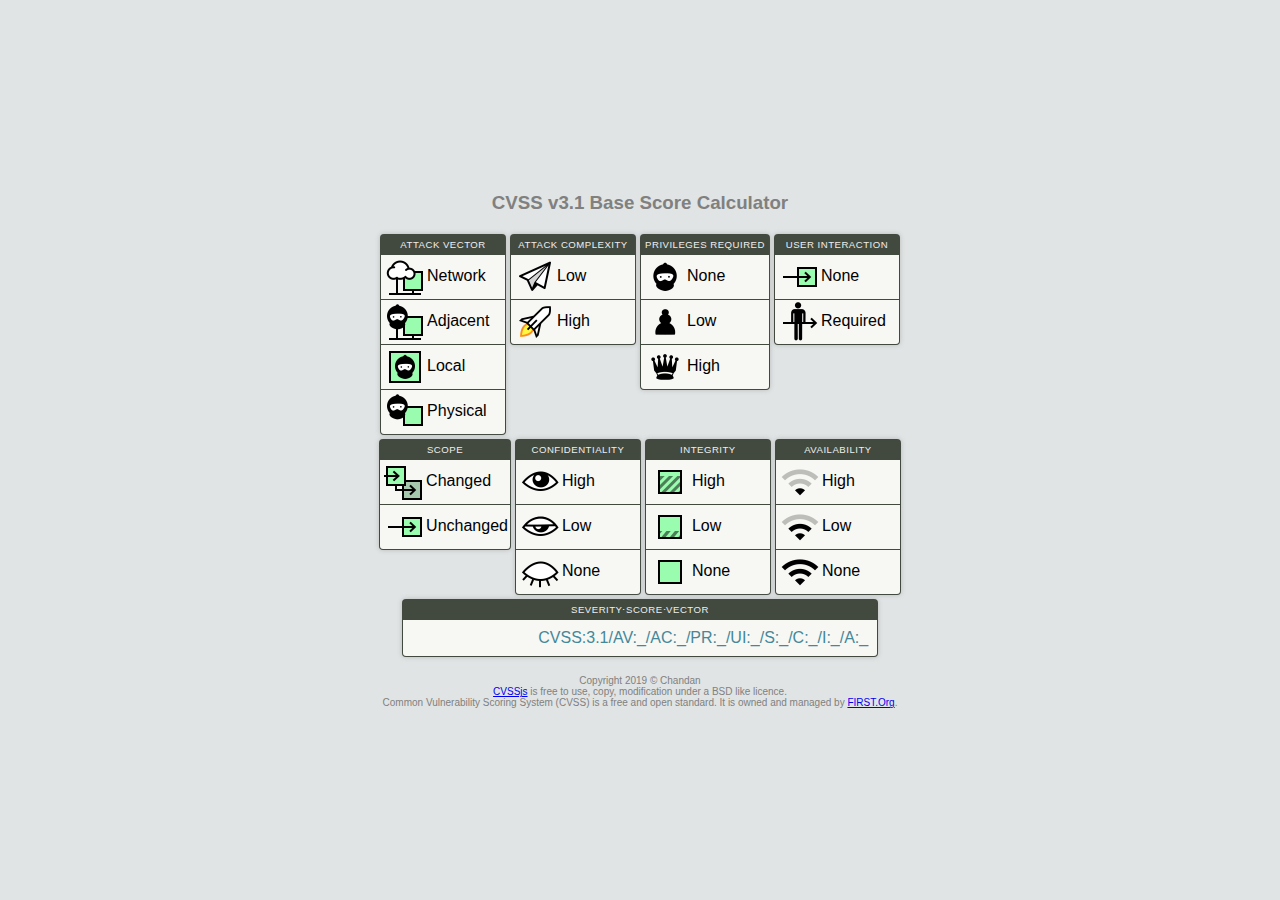
==== index.html @ b306a373 "Add files via upload" ====
<html>

<head>
    <title>CVSS Calculator v3.1 - Base Score</title>
<link rel="icon" 
      type="image/png" 
      href="favicon.png">
<link rel="shortcut icon" type="image/png" href="favicon.png">
    <meta name="description" content="Easy to use illustrated graphical Common Vulnerability Scoring System (CVSS) Base Score Calculator with hints"/>
   <meta name="keywords" content="CVSS v3.1 Base Score Calculator,ATTACK VECTOR,Network,Adjacent,Local,Physical,ATTACK COMPLEXITY,Low,High,PRIVILEGES REQUIRE,None,Low,High,USER INTERACTION,None,Required,SCOPE,Changed,Unchanged,CONFIDENTIALITY,High,Low,None,INTEGRITY,High,Low,None,AVAILABILITY,High,Low,None,SEVERITY,SCORE,VECTOR"/>
    <meta property="og:type" content="website" />
    <meta property="og:image" content="cvss-calculator-screenshot.png" />
    <meta name="og:title" property="og:title" content="CVSS v3.1 Base Score Calculator"/>
    <meta name="twitter:title" content="CVSS v3.1 Base Score Calculator"/>
    <meta name="og:description" property="og:description" content="Easy to use illustrated graphical Common Vulnerability Scoring System (CVSS) Base Score Calculator with hints">
    <meta name="viewport" content="width=device-width, initial-scale=1.0">
    <link rel="stylesheet" type="text/css" media="all" href="cvss.css">
    <script src="cvss.js"></script>
    <style>
        body {
            background-color: #e0e4e4;
            font-family: arial;
            padding: 1em;
            text-align: center;
            align-content: center;
        }
        #footer {
            font-size: x-small;
        }
        #cvssboard {
            text-align: center;
            align-content: center;
        }
        #footer, H3 {
            color: gray;
        }
@media screen and (min-width: 720px) {
        #cvssboard {
            width: 640px;
            align-content: center;
            display: inline-block;
        }
}
    </style>
</head>

<body>
    <hgroup>
    <h3>CVSS v3.1 Base Score Calculator</h3></hgroup>
    <div id="cvssboard">
    </div>
    <br>
    <footer id="footer">
Copyright 2019 © Chandan
<br/><a href="https://github.com/cvssjs">CVSSjs</a> is free to use, copy, modification under a BSD like licence.
<br/>Common Vulnerability Scoring System (CVSS) is a free and open standard. It is owned and managed by <a href="http://www.first.org/cvss">FIRST.Org</a>.</footer>
    <script>
        var c = new CVSS("cvssboard", {
            onchange: function() {
                window.location.hash = c.get().vector;
                c.vector.setAttribute('href', '#' + c.get().vector)
            }
        });
        if (window.location.hash.substring(1).length > 0) {
            c.set(decodeURIComponent(window.location.hash.substring(1)));
        }
    </script>

</body>

</html>
---- cvss.css ----
/* Copyright (c) 2015-2019, Chandan B.N
 * All rights reserved.
 *
 * Redistribution and use in source and binary forms, with or without modification, are permitted provided that the
 * following conditions are met:
 * 1. Redistributions of source code must retain the above copyright notice, this list of conditions and the following
 *    disclaimer.
 * 2. Redistributions in binary form must reproduce the above copyright notice, this list of conditions and the
 *    following disclaimer in the documentation and/or other materials provided with the distribution.
 * 3. Neither the name of the copyright holder nor the names of its contributors may be used to endorse or promote
 *    products derived from this software without specific prior written permission.
 *
 * THIS SOFTWARE IS PROVIDED BY THE COPYRIGHT HOLDERS AND CONTRIBUTORS "AS IS" AND ANY EXPRESS OR IMPLIED WARRANTIES,
 * INCLUDING, BUT NOT LIMITED TO, THE IMPLIED WARRANTIES OF MERCHANTABILITY AND FITNESS FOR A PARTICULAR PURPOSE ARE
 * DISCLAIMED. IN NO EVENT SHALL THE COPYRIGHT HOLDER OR CONTRIBUTORS BE LIABLE FOR ANY DIRECT, INDIRECT, INCIDENTAL,
 * SPECIAL, EXEMPLARY, OR CONSEQUENTIAL DAMAGES (INCLUDING, BUT NOT LIMITED TO, PROCUREMENT OF SUBSTITUTE GOODS OR
 * SERVICES; LOSS OF USE, DATA, OR PROFITS; OR BUSINESS INTERRUPTION) HOWEVER CAUSED AND ON ANY THEORY OF LIABILITY,
 * WHETHER IN CONTRACT, STRICT LIABILITY, OR TORT (INCLUDING NEGLIGENCE OR OTHERWISE) ARISING IN ANY WAY OUT OF THE USE
 * OF THIS SOFTWARE, EVEN IF ADVISED OF THE POSSIBILITY OF SUCH DAMAGE.
 */

.cvssjs i {
    width: 1em;
    height: 1em;
    display: inline-block;
    background: url("cvssicons.png") 0 0 no-repeat;
    vertical-align: middle;
    background-size: cover;
    margin-right: 4px;
    margin: 2px;
    font-size: 40px;
}

.cvssjs i.AVN {
    background-position: -3em 0;
}

.cvssjs i.AVA {
    background-position: -2em 0;
}

.cvssjs i.AVL {
    background-position: -1em 0;
}

.cvssjs i.AVP {
    background-position: 0 0;
}

.cvssjs i.ACL {
    background-position: -4em 0;
}

.cvssjs i.ACH {
    background-position: -5em 0;
}

.cvssjs i.PRN {
    background-position: -6em 0;
}

.cvssjs i.PRL {
    background-position: -7em 0;
}

.cvssjs i.PRH {
    background-position: -8em 0;
}

.cvssjs i.UIN {
    background-position: -10em 0;
}

.cvssjs i.UIR {
    background-position: -9em 0;
}

.cvssjs i.SC {
    background-position: -11em 0;
}

.cvssjs i.SU {
    background-position: -10em 0;
}

.cvssjs i.CH {
    background-position: -14em 0;
}

.cvssjs i.CL {
    background-position: -13em 0;
}

.cvssjs i.CN {
    background-position: -12em 0;
}

.cvssjs i.IH {
    background-position: -16em 0;
}

.cvssjs i.IL {
    background-position: -17em 0;
}

.cvssjs i.IN {
    background-position: -15em 0;
}

.cvssjs i.AH {
    background-position: -20em 0;
}

.cvssjs i.AL {
    background-position: -19em 0;
}

.cvssjs i.AN {
    background-position: -18em 0;
}

.cvssjs a {
    color: #489;
    text-decoration: none;
}

.cvssjs dl {
    display: inline-block;
    vertical-align: top;
    background-color: #424a40;
    margin-top: 2px;
    margin-bottom: 2px;
    margin: 2px;
    border-radius: 4px;
    box-shadow: 0px 0px 5px #bbb;
    transition: background-color 0.3s ease-in-out;
}
.cvssjs dt {
    color: #EEEEEE;
    padding: 5px;
    font-size: 60%;
    overflow-x: hidden;
    text-transform: uppercase;
    letter-spacing: .5px;
}
.cvssjs dl:hover, .cvssjs dl:focus {
    background-color: #676a60;
    box-shadow: 0px 0px 5px #aaa;
}
.cvssjs dl:hover dt, .cvssjs dl:focus dt {
    color: #ffffff;
}
.cvssjs dd {
    margin: 0px;
    padding: 0px;
    text-align: left;
}

.cvssjs dd label,
#predef span {
    min-width: 7.5em;
    padding: 0px 2px 0px 2px;
    display: block;
    margin: 1px;
    margin-top: 0px;
    background-color: #f7f7f4;
    vertical-align: middle;
    transition: background-color 0.3s ease-in-out;
}

.cvssjs dd:last-child label,
#predef span:last-child {
    border-bottom-left-radius: 3px;
    border-bottom-right-radius: 3px;
}

.cvssjs dd small {
    display: none;
}

.cvssjs dd:hover small {
    position: absolute;
    max-width: 220px;
    border: solid 1px #333;
    display: block;
    color: black;
    background-color: #FFFFC1;
    border-radius: 5px;
    padding: 5px;
    margin-top: .7em;
    margin-left: 5em;
    box-shadow: 2px 2px 5px #333;
    z-index: 1;
}

#predef span:hover:before {
    content: "<";
    display: block;
    position: absolute;
    margin-top: 0px;
    margin-left: -2px;
    color: #424a40;
}

.cvssjs dd > input {
    border: 0;
    clip: rect(0 0 0 0);
    height: 1px;
    margin: -1px;
    overflow: hidden;
    padding: 0;
    position: absolute;
    width: 1px;
}

.cvssjs dd:nth-child(2) input:checked + label,
.cvssjs .Critical {
    background-color: rgb(240, 130, 120);
}

.cvssjs dd input:checked + label,
.cvssjs .High {
    background-color: rgb(240, 170, 83);
    transition: background-color 0.1s ease-in-out;
}

.cvssjs dd:last-child input:checked + label,
.cvssjs dl.AV dd:nth-child(4) input:checked + label,
.cvssjs .Medium {
    background-color: rgb(250, 230, 120);
}

.cvssjs .Low {
    background-color: rgb(208, 212, 134)
}

.cvssjs dl.C dd:last-child input:checked + label,
.cvssjs dl.I dd:last-child input:checked + label,
.cvssjs dl.A dd:last-child input:checked + label,
.cvssjs .None {
    background-color: rgb(162, 213, 114);
}

.cvssjs dd:nth-child(2) label:hover {
    background-color: rgb(250, 140, 130);
}

.cvssjs dd label:hover {
    background-color: rgb(250, 180, 93);
    transition: background-color 0.1s ease-in-out;
}

.cvssjs dl.PR dd:last-child label:hover,
.cvssjs dd:last-child label:hover,
.cvssjs dl.AV dd:nth-child(4) label:hover {
    background-color: rgb(255, 240, 130);
}

.cvssjs dl.C dd:last-child label:hover,
.cvssjs dl.I dd:last-child label:hover,
.cvssjs dl.A dd:last-child label:hover {
    background-color: rgb(172, 223, 124);
}

.cvssjs hr {
    border-style: dashed;
    color: #949ca0;
}

.cvssjs .score,
.cvssjs .vector,
.cvssjs .severity {
    margin: 2px;
    display: inline-block;
}

.cvssjs .score {
    width: 1.5em;
}

.cvssjs .severity {
    width: 5em;
    border-radius: 4px;
    padding: 5px;
    text-align: center;
    transition: background-color 0.1s ease-out;
}

.cvssjs .results {
    padding: 7px;
}

.cvssjs dl dd label.results:hover {
    background-color: white;
}

.cvssjs .results sub {
    display: none;
    font-size: x-small;
}
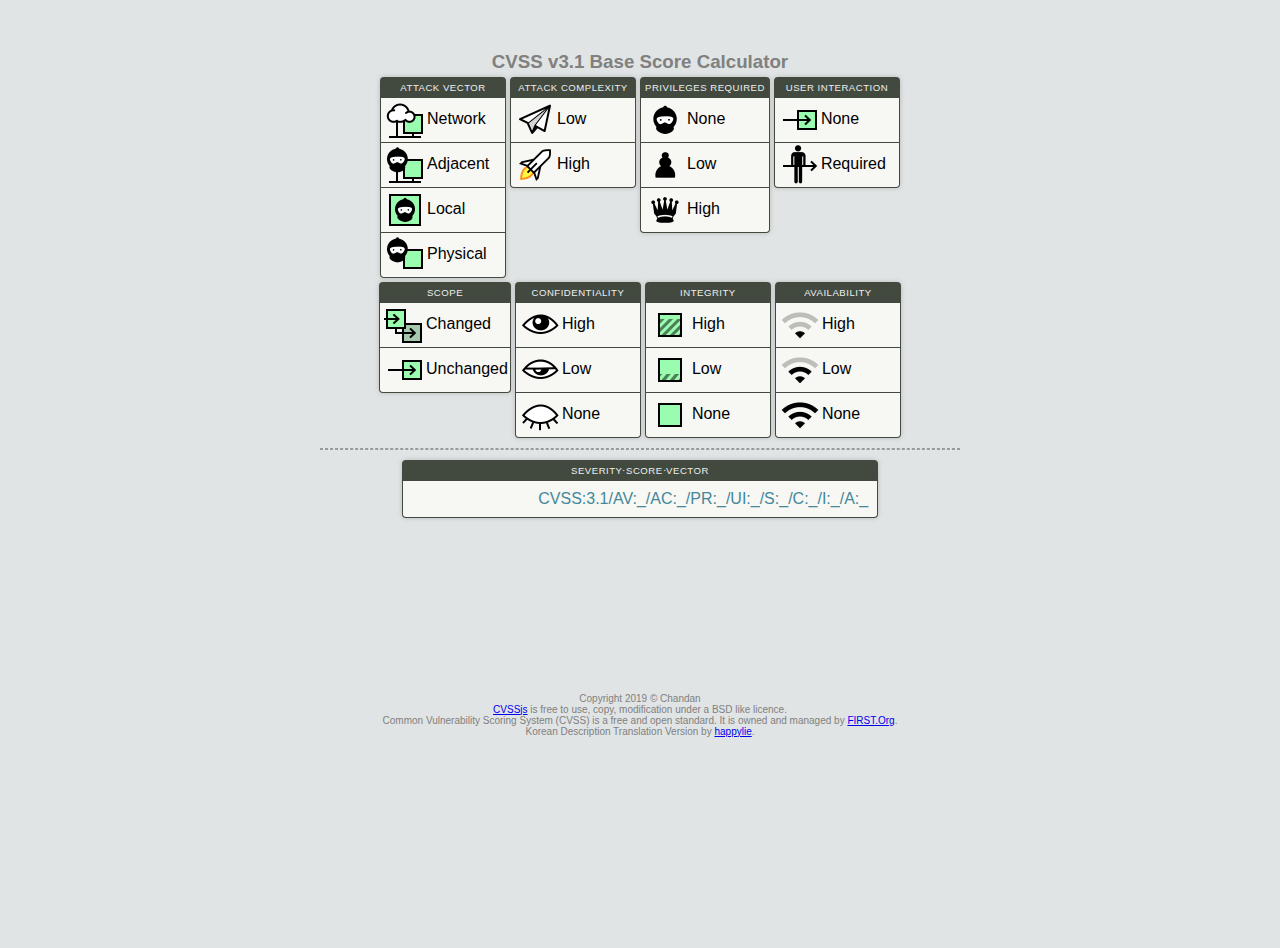
==== commit c72c6b9f: "Update" ====
--- a/index.html
+++ b/index.html
@@ -1,71 +1,51 @@
-<html>
-
-<head>
-    <title>CVSS Calculator v3.1 - Base Score</title>
-<link rel="icon" 
-      type="image/png" 
-      href="favicon.png">
-<link rel="shortcut icon" type="image/png" href="favicon.png">
-    <meta name="description" content="Easy to use illustrated graphical Common Vulnerability Scoring System (CVSS) Base Score Calculator with hints"/>
-   <meta name="keywords" content="CVSS v3.1 Base Score Calculator,ATTACK VECTOR,Network,Adjacent,Local,Physical,ATTACK COMPLEXITY,Low,High,PRIVILEGES REQUIRE,None,Low,High,USER INTERACTION,None,Required,SCOPE,Changed,Unchanged,CONFIDENTIALITY,High,Low,None,INTEGRITY,High,Low,None,AVAILABILITY,High,Low,None,SEVERITY,SCORE,VECTOR"/>
-    <meta property="og:type" content="website" />
-    <meta property="og:image" content="cvss-calculator-screenshot.png" />
-    <meta name="og:title" property="og:title" content="CVSS v3.1 Base Score Calculator"/>
-    <meta name="twitter:title" content="CVSS v3.1 Base Score Calculator"/>
-    <meta name="og:description" property="og:description" content="Easy to use illustrated graphical Common Vulnerability Scoring System (CVSS) Base Score Calculator with hints">
-    <meta name="viewport" content="width=device-width, initial-scale=1.0">
-    <link rel="stylesheet" type="text/css" media="all" href="cvss.css">
-    <script src="cvss.js"></script>
-    <style>
-        body {
-            background-color: #e0e4e4;
-            font-family: arial;
-            padding: 1em;
-            text-align: center;
-            align-content: center;
-        }
-        #footer {
-            font-size: x-small;
-        }
-        #cvssboard {
-            text-align: center;
-            align-content: center;
-        }
-        #footer, H3 {
-            color: gray;
-        }
-@media screen and (min-width: 720px) {
-        #cvssboard {
-            width: 640px;
-            align-content: center;
-            display: inline-block;
-        }
-}
-    </style>
-</head>
-
-<body>
-    <hgroup>
-    <h3>CVSS v3.1 Base Score Calculator</h3></hgroup>
-    <div id="cvssboard">
-    </div>
-    <br>
-    <footer id="footer">
-Copyright 2019 © Chandan
-<br/><a href="https://github.com/cvssjs">CVSSjs</a> is free to use, copy, modification under a BSD like licence.
-<br/>Common Vulnerability Scoring System (CVSS) is a free and open standard. It is owned and managed by <a href="http://www.first.org/cvss">FIRST.Org</a>.</footer>
-    <script>
-        var c = new CVSS("cvssboard", {
-            onchange: function() {
-                window.location.hash = c.get().vector;
-                c.vector.setAttribute('href', '#' + c.get().vector)
-            }
-        });
-        if (window.location.hash.substring(1).length > 0) {
-            c.set(decodeURIComponent(window.location.hash.substring(1)));
-        }
-    </script>
-
-</body>
-
-</html>+<html lang="ko">
+    <head>
+        <title>CVSS Calculator v3.1 - Base Score</title>
+        <link rel="icon" type="image/png" href="favicon.png">
+        <link rel="shortcut icon" type="image/png" href="favicon.png">
+        <meta name="description" content="Easy to use illustrated graphical Common Vulnerability Scoring System (CVSS) Base Score Calculator with hints"/>
+        <meta name="keywords" content="CVSS v3.1 Base Score Calculator,ATTACK VECTOR,Network,Adjacent,Local,Physical,ATTACK COMPLEXITY,Low,High,PRIVILEGES REQUIRE,None,Low,High,USER INTERACTION,None,Required,SCOPE,Changed,Unchanged,CONFIDENTIALITY,High,Low,None,INTEGRITY,High,Low,None,AVAILABILITY,High,Low,None,SEVERITY,SCORE,VECTOR"/>
+        <meta property="og:url" content="https://happylie.github.io/cvss/" />
+        <meta property="og:type" content="website" />
+        <meta property="og:title" content="CVSS v3.1 Base Score Calculator"/>
+        <meta property="og:description" content="Easy to use illustrated graphical Common Vulnerability Scoring System (CVSS) Base Score Calculator with hints">
+        <meta name="twitter:title" content="CVSS v3.1 Base Score Calculator"/>
+        <meta name="viewport" content="width=device-width, initial-scale=1.0">
+        <link rel="stylesheet" type="text/css" media="all" href="cvss.css">
+	</head>
+	<body>
+		<div id="head">
+			<h3>CVSS v3.1 Base Score Calculator</h3>
+		</div>
+		<br>
+		<div id="a_side">
+			<ins class="kakao_ad_area" style="display:none;" data-ad-unit="DAN-MW8i9OR5r8c5yuyk" data-ad-width="160" data-ad-height="600"></ins>
+		</div>
+		<div id="contents">
+			<div id="cvssboard"></div>
+		</div>
+		<div id="b_side">
+			<ins class="kakao_ad_area" style="display:none;" data-ad-unit="DAN-Xpee5Gs084xW6svT" data-ad-width="160" data-ad-height="600"></ins>
+		</div>
+		<div id="footer">
+			Copyright 2019 © Chandan
+			<br/><a href="https://github.com/cvssjs">CVSSjs</a> is free to use, copy, modification under a BSD like licence.
+			<br/>Common Vulnerability Scoring System (CVSS) is a free and open standard. It is owned and managed by <a href="http://www.first.org/cvss">FIRST.Org</a>.
+			<br/>Korean Description Translation Version by <a href="https://happylie.tistory.com/278">happylie</a>.
+			<br/><br/><ins class="kakao_ad_area" style="display:none;" data-ad-unit="DAN-Kr80APVpoKTfJWh5" data-ad-width="320" data-ad-height= "100"></ins>
+		</div>
+	</body>
+    	<script type="text/javascript" src="//t1.daumcdn.net/kas/static/ba.min.js" async></script>
+	<script src="cvss.js"></script>
+    	<script>
+		var c = new CVSS("cvssboard", {
+		    onchange: function() {
+			window.location.hash = c.get().vector;
+			c.vector.setAttribute('href', '#' + c.get().vector)
+		    }
+		});
+		if (window.location.hash.substring(1).length > 0) {
+		    c.set(decodeURIComponent(window.location.hash.substring(1)));
+		}
+	</script>
+</html>
--- a/cvss.css
+++ b/cvss.css
@@ -297,4 +297,54 @@
 .cvssjs .results sub {
     display: none;
     font-size: x-small;
+}
+
+html, body {
+    background-color: #e0e4e4;
+    font-family: arial;
+    padding: 1em;
+    margin:0;
+    height:100%
+}
+
+#head {
+    width: 100%;
+    height: 25px;
+    color: gray;
+    text-align: center;
+    align-content: center;
+}
+
+#a_side {
+    width: 15%;
+    height: 600px;
+    float: left;
+}
+
+#contents {
+    width: 70%;
+    height: 600px;
+    float: left;
+}
+
+#cvssboard {
+    width:640px;
+    text-align: center;
+    align-content: center;
+    margin: auto;
+}
+
+#b_side {
+    width: 15%;
+    height: 600px;
+    float: left;
+}
+
+#footer {
+    color: gray;
+    width: 100%;
+    height: 10%;
+    text-align: center;
+    align-content: center;
+    font-size: x-small;
 }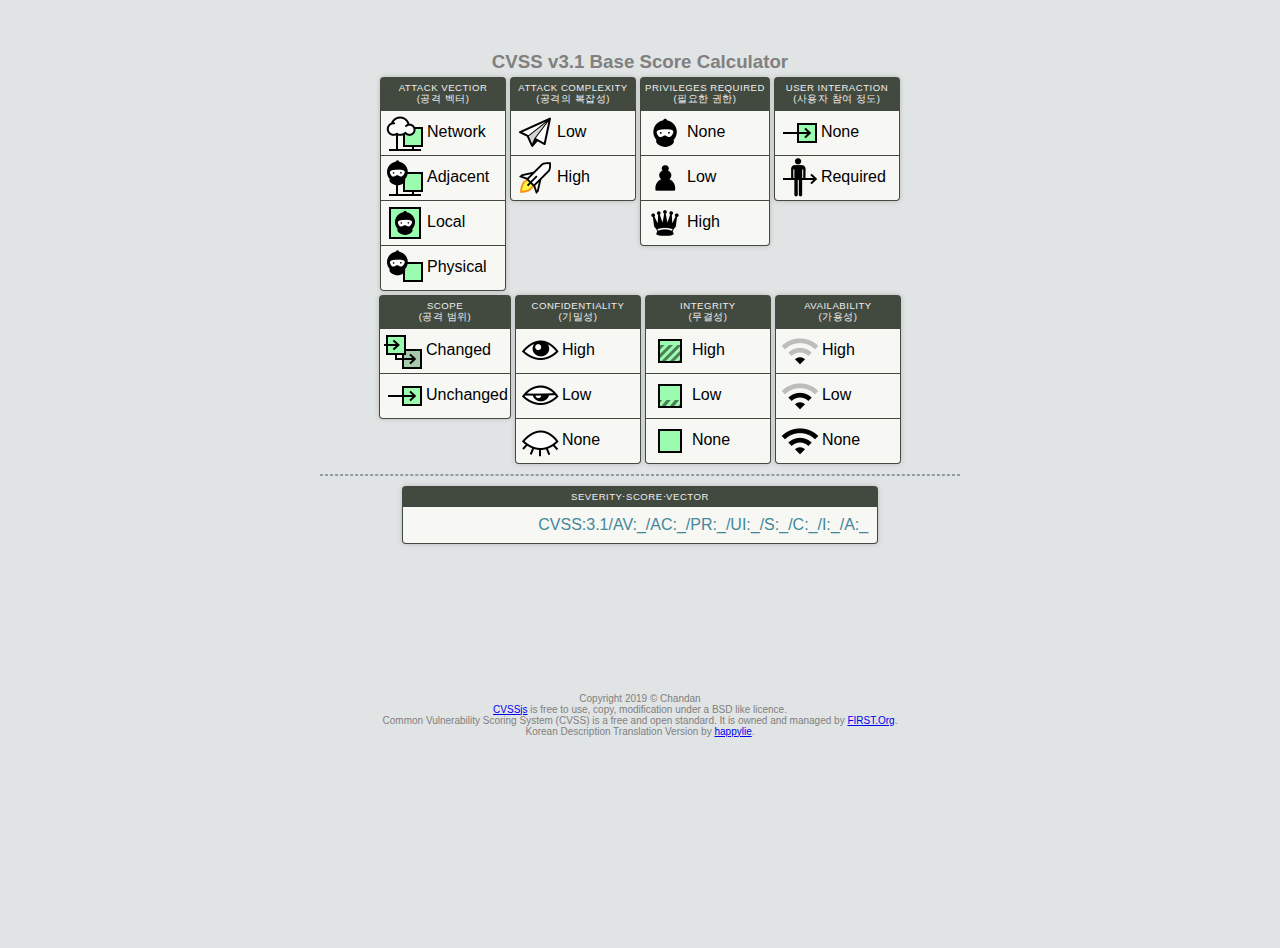
==== commit 9af9aefc: "Update" ====
--- a/index.html
+++ b/index.html
@@ -31,7 +31,7 @@
 			Copyright 2019 © Chandan
 			<br/><a href="https://github.com/cvssjs">CVSSjs</a> is free to use, copy, modification under a BSD like licence.
 			<br/>Common Vulnerability Scoring System (CVSS) is a free and open standard. It is owned and managed by <a href="http://www.first.org/cvss">FIRST.Org</a>.
-			<br/>Korean Description Translation Version by <a href="https://happylie.tistory.com/278">happylie</a>.
+			<br/>Korean Description Translation Version by <a href="https://happylie.tistory.com/131">happylie</a>.
 			<br/><br/><ins class="kakao_ad_area" style="display:none;" data-ad-unit="DAN-Kr80APVpoKTfJWh5" data-ad-width="320" data-ad-height= "100"></ins>
 		</div>
 	</body>
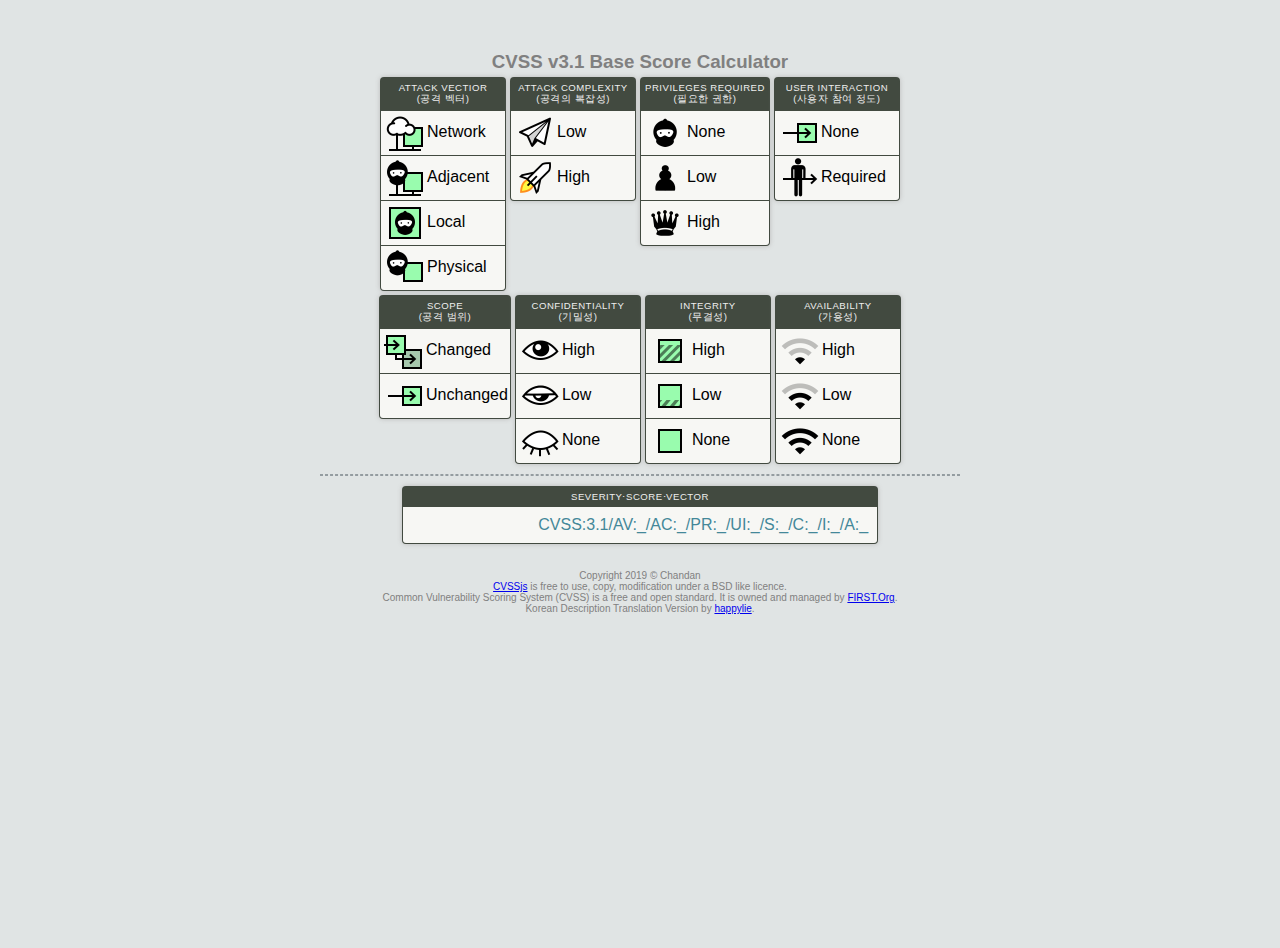
==== commit 598df205: "Update" ====
--- a/index.html
+++ b/index.html
@@ -19,33 +19,35 @@
 		</div>
 		<br>
 		<div id="a_side">
-			<ins class="kakao_ad_area" style="display:none;" data-ad-unit="DAN-MW8i9OR5r8c5yuyk" data-ad-width="160" data-ad-height="600"></ins>
+			<ins class="kakao_ad_area" style="display:none;" data-ad-unit="DAN-8jeeL8kc7rJTfnzn" data-ad-width="160" data-ad-height="600"></ins>
 		</div>
 		<div id="contents">
 			<div id="cvssboard"></div>
+				<div id="footer">
+				Copyright 2019 © Chandan
+				<br/><a href="https://github.com/cvssjs">CVSSjs</a> is free to use, copy, modification under a BSD like licence.
+				<br/>Common Vulnerability Scoring System (CVSS) is a free and open standard. It is owned and managed by <a href="http://www.first.org/cvss">FIRST.Org</a>.
+				<br/>Korean Description Translation Version by <a href="https://happylie.tistory.com/131">happylie</a>.
+			</div>
 		</div>
 		<div id="b_side">
-			<ins class="kakao_ad_area" style="display:none;" data-ad-unit="DAN-Xpee5Gs084xW6svT" data-ad-width="160" data-ad-height="600"></ins>
+			<ins class="kakao_ad_area" style="display:none;" data-ad-unit="DAN-ywV2F8ECjRVhsKHw" data-ad-width="160" data-ad-height="600"></ins>
 		</div>
-		<div id="footer">
-			Copyright 2019 © Chandan
-			<br/><a href="https://github.com/cvssjs">CVSSjs</a> is free to use, copy, modification under a BSD like licence.
-			<br/>Common Vulnerability Scoring System (CVSS) is a free and open standard. It is owned and managed by <a href="http://www.first.org/cvss">FIRST.Org</a>.
-			<br/>Korean Description Translation Version by <a href="https://happylie.tistory.com/131">happylie</a>.
-			<br/><br/><ins class="kakao_ad_area" style="display:none;" data-ad-unit="DAN-Kr80APVpoKTfJWh5" data-ad-width="320" data-ad-height= "100"></ins>
+		<div id="foot_side">
+			<ins class="kakao_ad_area" style="display:none;" data-ad-unit="DAN-xyLkaGVD1OVoq6PT" data-ad-width="320" data-ad-height= "100"></ins>
 		</div>
 	</body>
-    	<script type="text/javascript" src="//t1.daumcdn.net/kas/static/ba.min.js" async></script>
+	<script type="text/javascript" src="//t1.daumcdn.net/kas/static/ba.min.js" async></script>
 	<script src="cvss.js"></script>
-    	<script>
+	<script type="text/javascript">
 		var c = new CVSS("cvssboard", {
-		    onchange: function() {
+			onchange: function() {
 			window.location.hash = c.get().vector;
 			c.vector.setAttribute('href', '#' + c.get().vector)
-		    }
+			}
 		});
 		if (window.location.hash.substring(1).length > 0) {
-		    c.set(decodeURIComponent(window.location.hash.substring(1)));
+			c.set(decodeURIComponent(window.location.hash.substring(1)));
 		}
 	</script>
 </html>
--- a/cvss.css
+++ b/cvss.css
@@ -347,4 +347,10 @@
     text-align: center;
     align-content: center;
     font-size: x-small;
+}
+
+@media screen and (max-width: 900px) {
+    #a_side, #b_side {
+        display:none;
+    }
 }